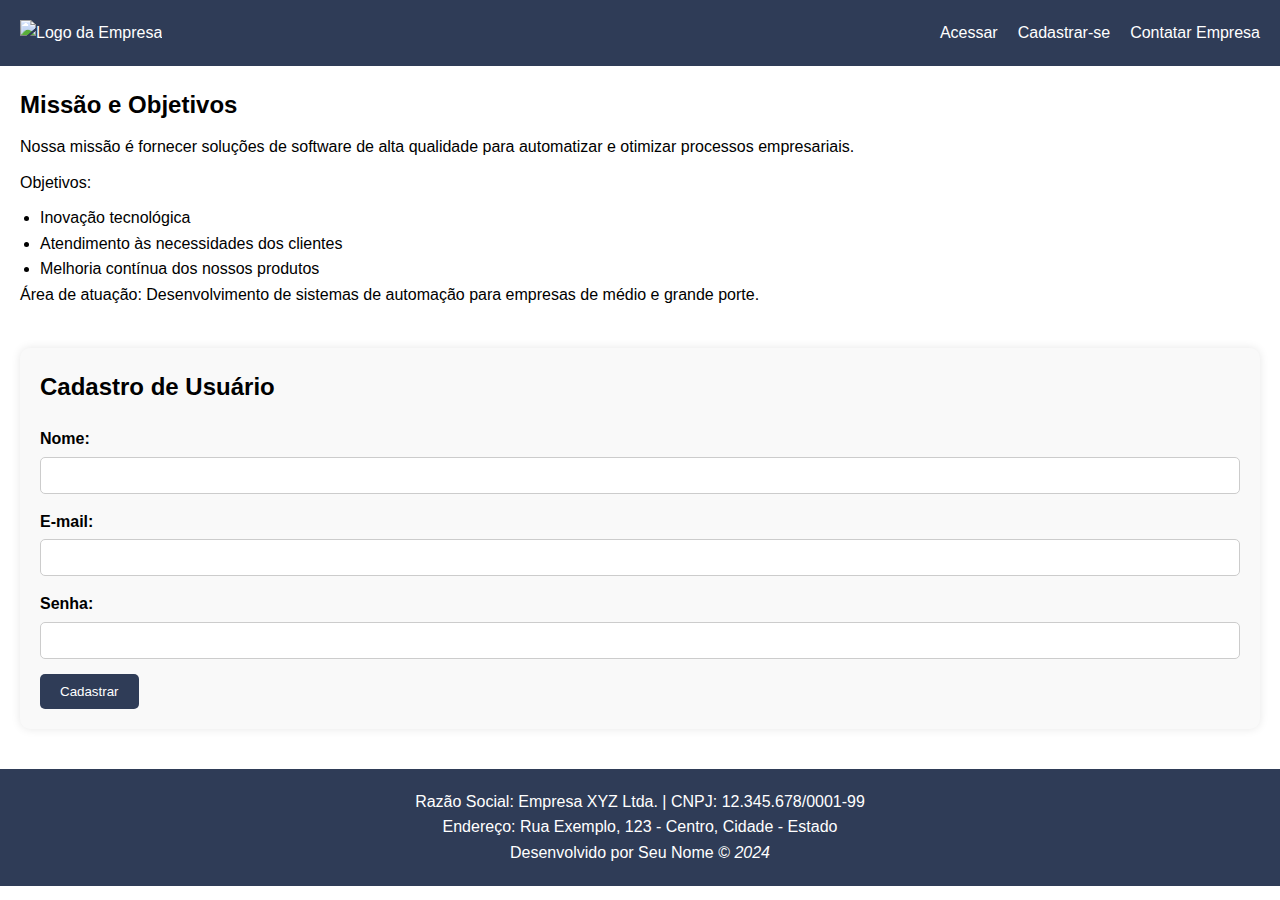
==== projeto_coppam/index.html @ 76184c64 "teste" ====
<!DOCTYPE html>
<html lang="pt-br">
<head>
    <meta charset="UTF-8">
    <meta name="viewport" content="width=device-width, initial-scale=1.0">
    <title>Software Example</title>
    <link rel="stylesheet" href="css/styles.css">
</head>
<body>

    <!-- Cabeçalho -->
    <header>
        <figure>
            <img src="img/logo.png" alt="Logo da Empresa">
        </figure>
        <nav>
            <ul>
                <li><a href="#">Acessar</a></li>
                <li><a href="#">Cadastrar-se</a></li>
                <li><a href="#">Contatar Empresa</a></li>
            </ul>
        </nav>
    </header>

    <!-- Seção Principal -->
    <main>
        <section class="about">
            <h1>Missão e Objetivos</h1>
            <p>Nossa missão é fornecer soluções de software de alta qualidade para automatizar e otimizar processos empresariais.</p>
            <p>Objetivos:</p>
            <ul>
                <li>Inovação tecnológica</li>
                <li>Atendimento às necessidades dos clientes</li>
                <li>Melhoria contínua dos nossos produtos</li>
            </ul>
            <p>Área de atuação: Desenvolvimento de sistemas de automação para empresas de médio e grande porte.</p>
        </section>

        <!-- Formulário de Cadastro -->
        <section class="register">
            <h2>Cadastro de Usuário</h2>
            <form action="php/cadastro.php" method="POST">
                <label for="nome">Nome:</label>
                <input type="text" id="nome" name="nome" required>

                <label for="email">E-mail:</label>
                <input type="email" id="email" name="email" required>

                <label for="senha">Senha:</label>
                <input type="password" id="senha" name="senha" required>

                <button type="submit">Cadastrar</button>
            </form>
        </section>
    </main>

    <!-- Rodapé -->
    <footer>
        <p>Razão Social: Empresa XYZ Ltda. | CNPJ: 12.345.678/0001-99</p>
        <p>Endereço: Rua Exemplo, 123 - Centro, Cidade - Estado</p>
        <p>Desenvolvido por <a href="https://github.com/seudesenvolvedor" target="_blank">Seu Nome</a> &copy; <time datetime="2024">2024</time></p>
    </footer>

</body>
</html>
---- projeto_coppam/css/styles.css ----
* {
    margin: 0;
    padding: 0;
    box-sizing: border-box;
}

body {
    font-family: Arial, sans-serif;
    line-height: 1.6;
}

header {
    background-color: #2F3C57;
    padding: 20px;
    color: white;
    display: flex;
    justify-content: space-between;
    align-items: center;
}

header figure {
    margin: 0;
}

header img {
    width: 150px;
}

nav ul {
    list-style: none;
    display: flex;
}

nav ul li {
    margin-left: 20px;
}

nav ul li a {
    color: white;
    text-decoration: none;
    font-size: 16px;
}

main {
    padding: 20px;
}

.about {
    margin-bottom: 40px;
}

.about h1 {
    font-size: 24px;
    margin-bottom: 10px;
}

.about p {
    margin-bottom: 10px;
}

.about ul {
    list-style: disc;
    margin-left: 20px;
}

.register {
    background-color: #f9f9f9;
    padding: 20px;
    border-radius: 10px;
    box-shadow: 0 0 10px rgba(0,0,0,0.1);
}

.register h2 {
    margin-bottom: 20px;
}

.register label {
    display: block;
    margin-bottom: 5px;
    font-weight: bold;
}

.register input {
    width: 100%;
    padding: 10px;
    margin-bottom: 15px;
    border: 1px solid #ccc;
    border-radius: 5px;
}

.register button {
    padding: 10px 20px;
    background-color: #2F3C57;
    color: white;
    border: none;
    border-radius: 5px;
    cursor: pointer;
}

.register button:hover {
    background-color: #4F5A78;
}

footer {
    background-color: #2F3C57;
    color: white;
    padding: 20px;
    text-align: center;
    margin-top: 20px;
}

footer a {
    color: white;
    text-decoration: none;
}

footer a:hover {
    text-decoration: underline;
}

footer time {
    font-style: italic;
}
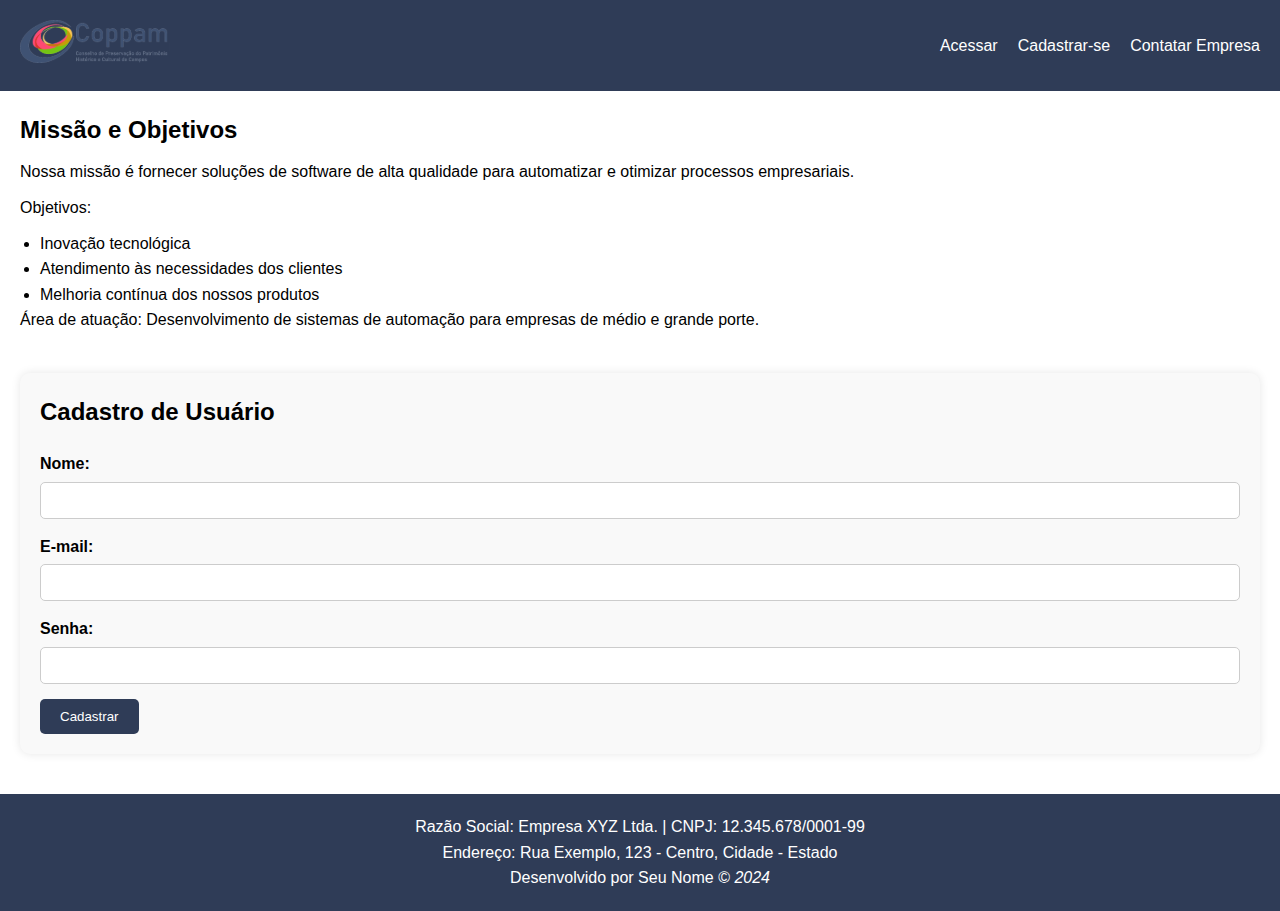
==== commit 8eed15be: "fix ..." ====
--- a/projeto_coppam/index.html
+++ b/projeto_coppam/index.html
@@ -3,7 +3,7 @@
 <head>
     <meta charset="UTF-8">
     <meta name="viewport" content="width=device-width, initial-scale=1.0">
-    <title>Software Example</title>
+    <title>Coppam</title>
     <link rel="stylesheet" href="css/styles.css">
 </head>
 <body>
@@ -11,7 +11,7 @@
     <!-- Cabeçalho -->
     <header>
         <figure>
-            <img src="img/logo.png" alt="Logo da Empresa">
+            <img src="img/Logo Coppam.svg" alt="Logo da Empresa">
         </figure>
         <nav>
             <ul>
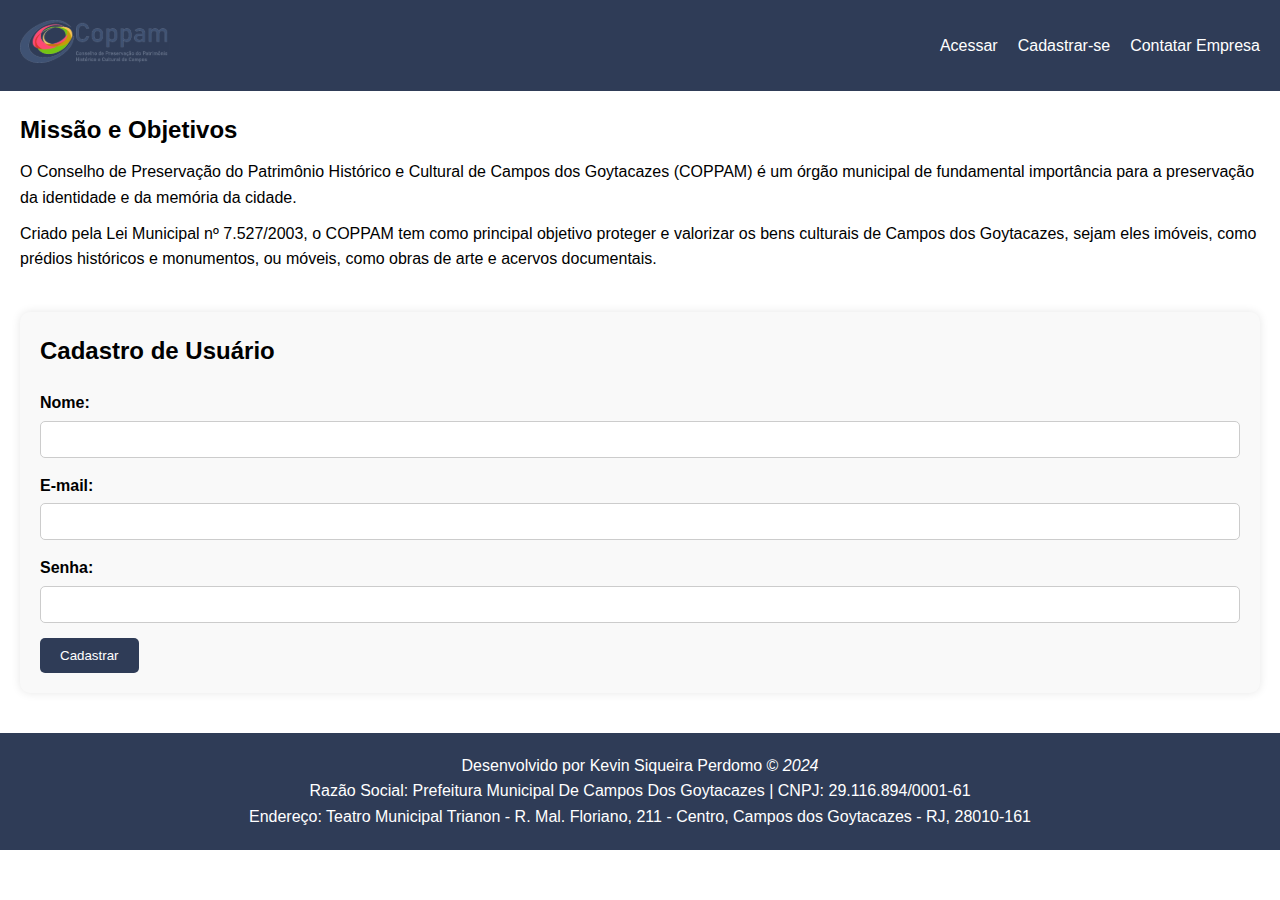
==== commit c045334a: "começando o front end ..." ====
--- a/projeto_coppam/index.html
+++ b/projeto_coppam/index.html
@@ -25,15 +25,17 @@
     <!-- Seção Principal -->
     <main>
         <section class="about">
+            
             <h1>Missão e Objetivos</h1>
-            <p>Nossa missão é fornecer soluções de software de alta qualidade para automatizar e otimizar processos empresariais.</p>
-            <p>Objetivos:</p>
-            <ul>
-                <li>Inovação tecnológica</li>
-                <li>Atendimento às necessidades dos clientes</li>
-                <li>Melhoria contínua dos nossos produtos</li>
-            </ul>
-            <p>Área de atuação: Desenvolvimento de sistemas de automação para empresas de médio e grande porte.</p>
+
+            <p>
+                O Conselho de Preservação do Patrimônio Histórico e Cultural de Campos dos Goytacazes (COPPAM) é um órgão municipal de fundamental importância para a preservação da identidade e da memória da cidade.
+            </P>
+                
+            <P>
+                Criado pela Lei Municipal nº 7.527/2003, o COPPAM tem como principal objetivo proteger e valorizar os bens culturais de Campos dos Goytacazes, sejam eles imóveis, como prédios históricos e monumentos, ou móveis, como obras de arte e acervos documentais.
+            </p>
+           
         </section>
 
         <!-- Formulário de Cadastro -->
@@ -56,9 +58,9 @@
 
     <!-- Rodapé -->
     <footer>
-        <p>Razão Social: Empresa XYZ Ltda. | CNPJ: 12.345.678/0001-99</p>
-        <p>Endereço: Rua Exemplo, 123 - Centro, Cidade - Estado</p>
-        <p>Desenvolvido por <a href="https://github.com/seudesenvolvedor" target="_blank">Seu Nome</a> &copy; <time datetime="2024">2024</time></p>
+        <p>Desenvolvido por <a href="https://github.com/Kevin-Perdomo/PHP_DOCKER" target="_blank">Kevin Siqueira Perdomo</a> &copy; <time datetime="2024">2024</time></p>
+        <p>Razão Social: Prefeitura Municipal De Campos Dos Goytacazes | CNPJ: 29.116.894/0001-61</p>
+        <p>Endereço: Teatro Municipal Trianon - R. Mal. Floriano, 211 - Centro, Campos dos Goytacazes - RJ, 28010-161</p>
     </footer>
 
 </body>
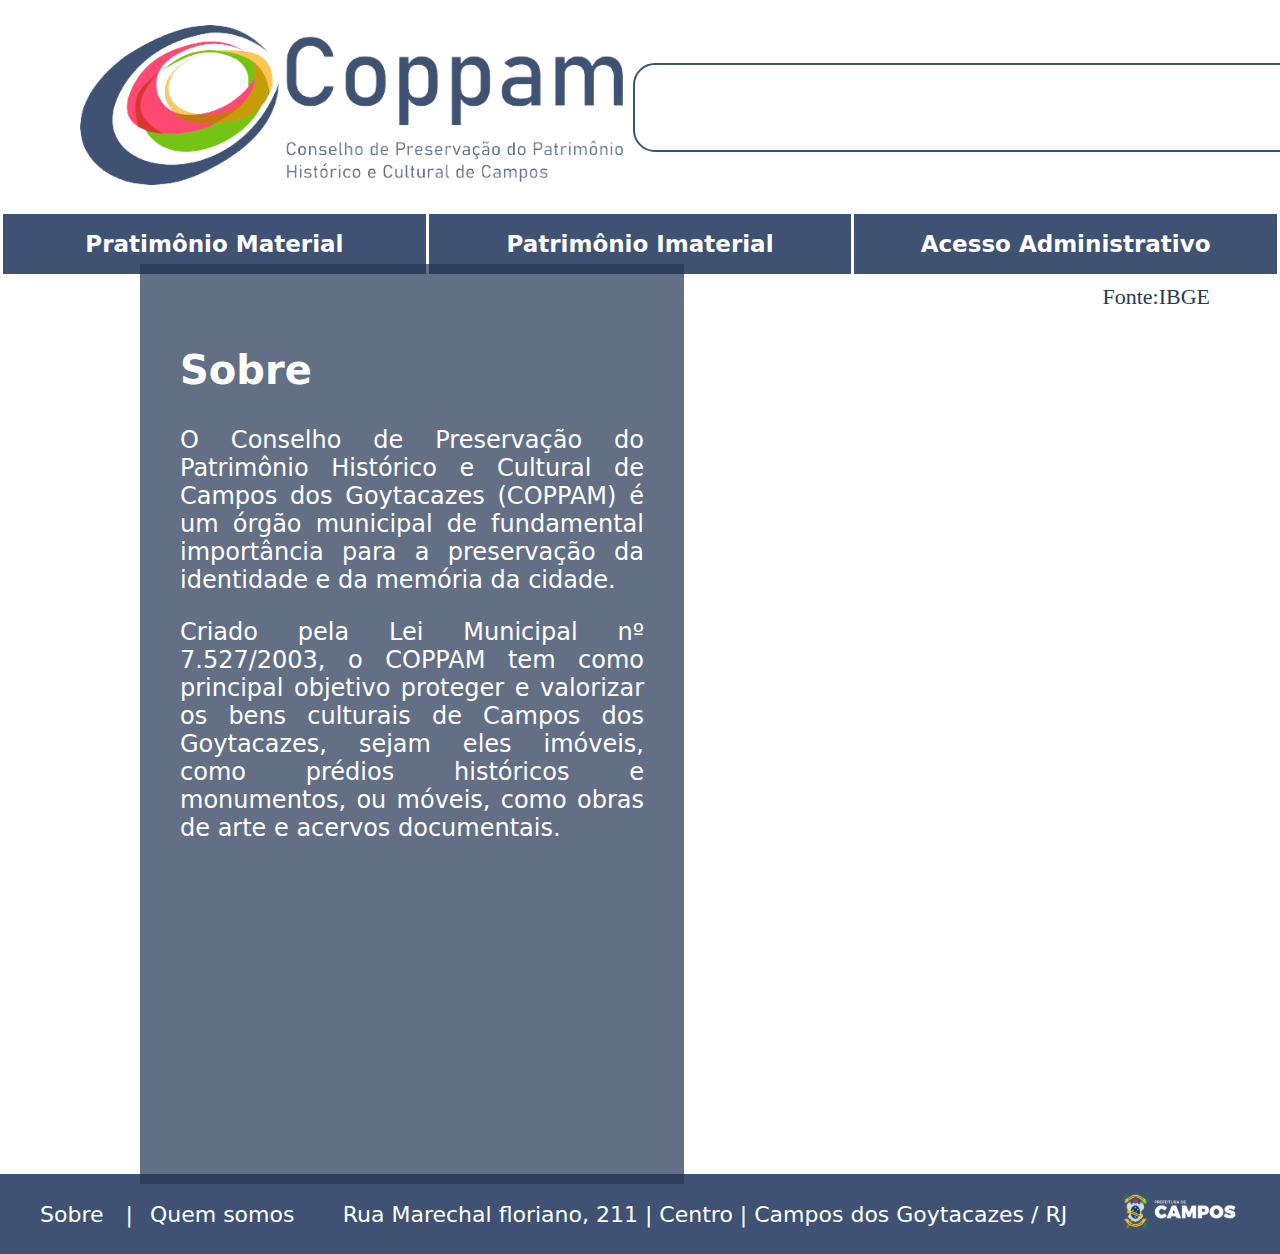
==== commit f2d7c179: "front end sem cadastro" ====
--- a/projeto_coppam/index.html
+++ b/projeto_coppam/index.html
@@ -1,67 +1,73 @@
 <!DOCTYPE html>
-<html lang="pt-br">
+<html>
 <head>
-    <meta charset="UTF-8">
-    <meta name="viewport" content="width=device-width, initial-scale=1.0">
+    <meta charset='utf-8'>
+    <meta http-equiv='X-UA-Compatible' content='IE=edge'>
     <title>Coppam</title>
-    <link rel="stylesheet" href="css/styles.css">
+    <meta name='viewport' content='width=device-width, initial-scale=1'>
+
+    <!-- Estilos -->
+    <link rel='stylesheet' type='text/css' media='screen' href='css/styles.css'>
+
+    <!-- Icones -->
+    <link rel="stylesheet" href="https://cdnjs.cloudflare.com/ajax/libs/font-awesome/6.6.0/css/all.min.css" integrity="sha512-Kc323vGBEqzTmouAECnVceyQqyqdsSiqLQISBL29aUW4U/M7pSPA/gEUZQqv1cwx4OnYxTxve5UMg5GT6L4JJg==" crossorigin="anonymous" referrerpolicy="no-referrer" />
+
+    <!-- Fontes -->
 </head>
 <body>
-
-    <!-- Cabeçalho -->
+    
     <header>
-        <figure>
-            <img src="img/Logo Coppam.svg" alt="Logo da Empresa">
-        </figure>
-        <nav>
+        <div class="header-principal">
+            <div class="header-wrapper">
+                <img src="img/Logo Coppam.svg" alt="Logo Coppam">
+            </div>
+            <div class="header-search">
+                <div class="searchbar">
+                    <i class="fa-solid fa-magnifying-glass"></i>
+                    <input type="text" class="serchbar-input">
+                    <i class="fa-solid fa-xmark"></i>
+                </div>
+            </div>
+        </div>
+        <nav class="navigation">
             <ul>
-                <li><a href="#">Acessar</a></li>
-                <li><a href="#">Cadastrar-se</a></li>
-                <li><a href="#">Contatar Empresa</a></li>
+                <li class="header-nav-item">Pratimônio Material</li>
+                <li class="header-nav-item">Patrimônio Imaterial</li>
+                <li class="header-nav-item">Acesso Administrativo</li>
             </ul>
         </nav>
     </header>
 
-    <!-- Seção Principal -->
     <main>
-        <section class="about">
-            
-            <h1>Missão e Objetivos</h1>
-
-            <p>
-                O Conselho de Preservação do Patrimônio Histórico e Cultural de Campos dos Goytacazes (COPPAM) é um órgão municipal de fundamental importância para a preservação da identidade e da memória da cidade.
-            </P>
-                
-            <P>
-                Criado pela Lei Municipal nº 7.527/2003, o COPPAM tem como principal objetivo proteger e valorizar os bens culturais de Campos dos Goytacazes, sejam eles imóveis, como prédios históricos e monumentos, ou móveis, como obras de arte e acervos documentais.
-            </p>
-           
-        </section>
-
-        <!-- Formulário de Cadastro -->
-        <section class="register">
-            <h2>Cadastro de Usuário</h2>
-            <form action="php/cadastro.php" method="POST">
-                <label for="nome">Nome:</label>
-                <input type="text" id="nome" name="nome" required>
-
-                <label for="email">E-mail:</label>
-                <input type="email" id="email" name="email" required>
-
-                <label for="senha">Senha:</label>
-                <input type="password" id="senha" name="senha" required>
-
-                <button type="submit">Cadastrar</button>
-            </form>
-        </section>
+        <div class="sobre">
+            <div class="sobre-title">
+                <h2>Sobre</h2>
+            </div>
+            <div class="sobre-text">
+                <p>O Conselho de Preservação do Patrimônio Histórico e Cultural de Campos dos Goytacazes (COPPAM) é um órgão municipal de fundamental importância para a preservação da identidade e da memória da cidade.</p>
+                <p>Criado pela Lei Municipal nº 7.527/2003, o COPPAM tem como principal objetivo proteger e valorizar os bens culturais de Campos dos Goytacazes, sejam eles imóveis, como prédios históricos e monumentos, ou móveis, como obras de arte e acervos documentais.</p>
+            </div>
+        </div>
+        <div class="fonte">
+            <span>Fonte:IBGE</span>
+        </div>
     </main>
 
-    <!-- Rodapé -->
     <footer>
-        <p>Desenvolvido por <a href="https://github.com/Kevin-Perdomo/PHP_DOCKER" target="_blank">Kevin Siqueira Perdomo</a> &copy; <time datetime="2024">2024</time></p>
-        <p>Razão Social: Prefeitura Municipal De Campos Dos Goytacazes | CNPJ: 29.116.894/0001-61</p>
-        <p>Endereço: Teatro Municipal Trianon - R. Mal. Floriano, 211 - Centro, Campos dos Goytacazes - RJ, 28010-161</p>
+        <div class="links">
+            <p> <a style="margin-right: 15px;" href="#">Sobre</a> | <a style="margin-left: 10px;" href="#">Quem somos</a> </p>
+        </div>
+        <div class="infos">
+            <p>Rua Marechal floriano, 211 | Centro | Campos dos Goytacazes / RJ</p>
+        </div>
+        <div class="logo-gov">
+            <img src="img/Logo Prefeitura.svg" alt="Logo do governo do rio de janeiro">
+        </div>
     </footer>
 
+
+
+
+    <script src='main.js'></script>
 </body>
-</html>
+</html>--- a/projeto_coppam/css/styles.css
+++ b/projeto_coppam/css/styles.css
@@ -1,123 +1,186 @@
-* {
+html,
+body {
     margin: 0;
     padding: 0;
-    box-sizing: border-box;
+    background-color: white;
 }
 
-body {
-    font-family: Arial, sans-serif;
-    line-height: 1.6;
+/* Header Principal */
+.header-principal {
+    padding: 25px 80px;
+    display: flex;
+    align-items: center;
+    justify-content: space-between;
+}
+.header-wrapper img {
+    height: 160px;
 }
 
-header {
-    background-color: #2F3C57;
+.searchbar {
+    width: 750px;
+    height: 45px;
+    border: 2px solid #3f5273;
+    border-radius: 22px;
+    display: flex;
+    align-items: center;
+    justify-content: space-between;
     padding: 20px;
-    color: white;
-    display: flex;
-    justify-content: space-between;
-    align-items: center;
+}
+.searchbar i {
+    font-size: 30px;
+    color: #3f5273;
+    font-weight: 600;
+}
+.searchbar input {
+    height: 100%;
+    width: 90%;
+    outline: none;
+    border: 0;
+    font-size: 22px;
+    color: #3f5273;
 }
 
-header figure {
+/* Header navigation */
+.navigation {
+    width: 100%;
+    height: fit-content;
     margin: 0;
 }
-
-header img {
-    width: 150px;
+.navigation ul {
+    display: flex;
+    align-items: center;
+    justify-content: space-evenly;
+    list-style: none;
+    padding: 0;
+    margin: 0;
+}
+.header-nav-item {
+    width: 33%;
+    height: 60px;
+    background-color: #3f5273;
+    display: flex;
+    align-items: center;
+    justify-content: center;
+    font-size: 23px;
+    font-weight: 600;
+    color: white;
+    font-family: system-ui, -apple-system, BlinkMacSystemFont, 'Segoe UI', Roboto, Oxygen, Ubuntu, Cantarell, 'Open Sans', 'Helvetica Neue', sans-serif;
+}
+.header-nav-item:hover {
+    background-color: #283955;
 }
 
-nav ul {
-    list-style: none;
+/* Main */
+main {
+    height: 100vh;
+    background-image: url("../img/Campos\ antiga\ IBGE.svg");
+    background-size: cover;
     display: flex;
+    align-items: center;
+    justify-content: space-between;
+    margin: 0 60px;
 }
 
-nav ul li {
-    margin-left: 20px;
+.sobre {
+    height: 820px;
+    width: 40%;
+    padding: 50px 40px;
+    background-color: #283955b9;
+    margin-left: 80px;
+    overflow: hidden;
+}
+.sobre h2 {
+    font-size: 40px;
+    color: white;
+    font-family: system-ui, -apple-system, BlinkMacSystemFont, 'Segoe UI', Roboto, Oxygen, Ubuntu, Cantarell, 'Open Sans', 'Helvetica Neue', sans-serif;
+}
+.sobre p {
+    color: white;
+    font-size: 24px;
+    font-weight: 400;
+    font-family: system-ui, -apple-system, BlinkMacSystemFont, 'Segoe UI', Roboto, Oxygen, Ubuntu, Cantarell, 'Open Sans', 'Helvetica Neue', sans-serif;
+    text-align: justify;
+}
+.fonte {
+    width: fit-content;
+    height: 100%;
+    display: flex;
+    align-items: start;
+    justify-content: end;
+}
+.fonte span {
+    font-size: 22px;
+    font-weight: 400;
+    color: #283955;
+    margin: 10px;
 }
 
-nav ul li a {
-    color: white;
-    text-decoration: none;
-    font-size: 16px;
+/* Footer */
+footer {
+    height: 60px;
+    background-color: #3f5273;
+    display: flex;
+    align-items: center;
+    justify-content: space-between;
+    padding: 10px 40px;
 }
 
-main {
-    padding: 20px;
+.links a,
+.links p,
+.infos p {
+    font-family: system-ui, -apple-system, BlinkMacSystemFont, 'Segoe UI', Roboto, Oxygen, Ubuntu, Cantarell, 'Open Sans', 'Helvetica Neue', sans-serif;
+    color: white;
+    font-weight: 400;
+    text-decoration: none;
+    font-size: 22px;
+}
+.links a:hover {
+    color: cyan;
+}
+.logo-gov img {
+    height: 70px;
 }
 
-.about {
-    margin-bottom: 40px;
+/*   Login   */
+.form {
+    width: 60%;
+}
+form {
+    width: 100%;
+    padding: 50px 10px;
+    height: 100%;
 }
 
-.about h1 {
-    font-size: 24px;
-    margin-bottom: 10px;
+.input-group {
+    margin-bottom: 45px;
+}
+.input-group label {
+    font-size: 26px;
+    color: #283955;
+    font-family: system-ui, -apple-system, BlinkMacSystemFont, 'Segoe UI', Roboto, Oxygen, Ubuntu, Cantarell, 'Open Sans', 'Helvetica Neue', sans-serif;
+    font-weight: 600;
+    padding-left: 2px;
+}
+.input-group input {
+    height: 60px;
+    width: 100%;
+    margin-top: 10px;
+    border: 2px solid #283955;
+}
+.form button {
+    padding: 20px 50px;
+    background-color: #283955;
+    font-size: 28px;
+    color: white;
+    font-weight: 600;
+    border: 0;
+    margin-left: 43%;
+    margin-right: 43%;
+    border-radius: 10px;
+}
+.form button:hover {
+    background-color: #394f72;
 }
 
-.about p {
-    margin-bottom: 10px;
-}
 
-.about ul {
-    list-style: disc;
-    margin-left: 20px;
-}
-
-.register {
-    background-color: #f9f9f9;
-    padding: 20px;
-    border-radius: 10px;
-    box-shadow: 0 0 10px rgba(0,0,0,0.1);
-}
-
-.register h2 {
-    margin-bottom: 20px;
-}
-
-.register label {
-    display: block;
-    margin-bottom: 5px;
-    font-weight: bold;
-}
-
-.register input {
-    width: 100%;
-    padding: 10px;
-    margin-bottom: 15px;
-    border: 1px solid #ccc;
-    border-radius: 5px;
-}
-
-.register button {
-    padding: 10px 20px;
-    background-color: #2F3C57;
-    color: white;
-    border: none;
-    border-radius: 5px;
-    cursor: pointer;
-}
-
-.register button:hover {
-    background-color: #4F5A78;
-}
-
-footer {
-    background-color: #2F3C57;
-    color: white;
-    padding: 20px;
-    text-align: center;
-    margin-top: 20px;
-}
-
-footer a {
-    color: white;
-    text-decoration: none;
-}
-
-footer a:hover {
-    text-decoration: underline;
-}
-
-footer time {
-    font-style: italic;
-}
+/*   Login   */
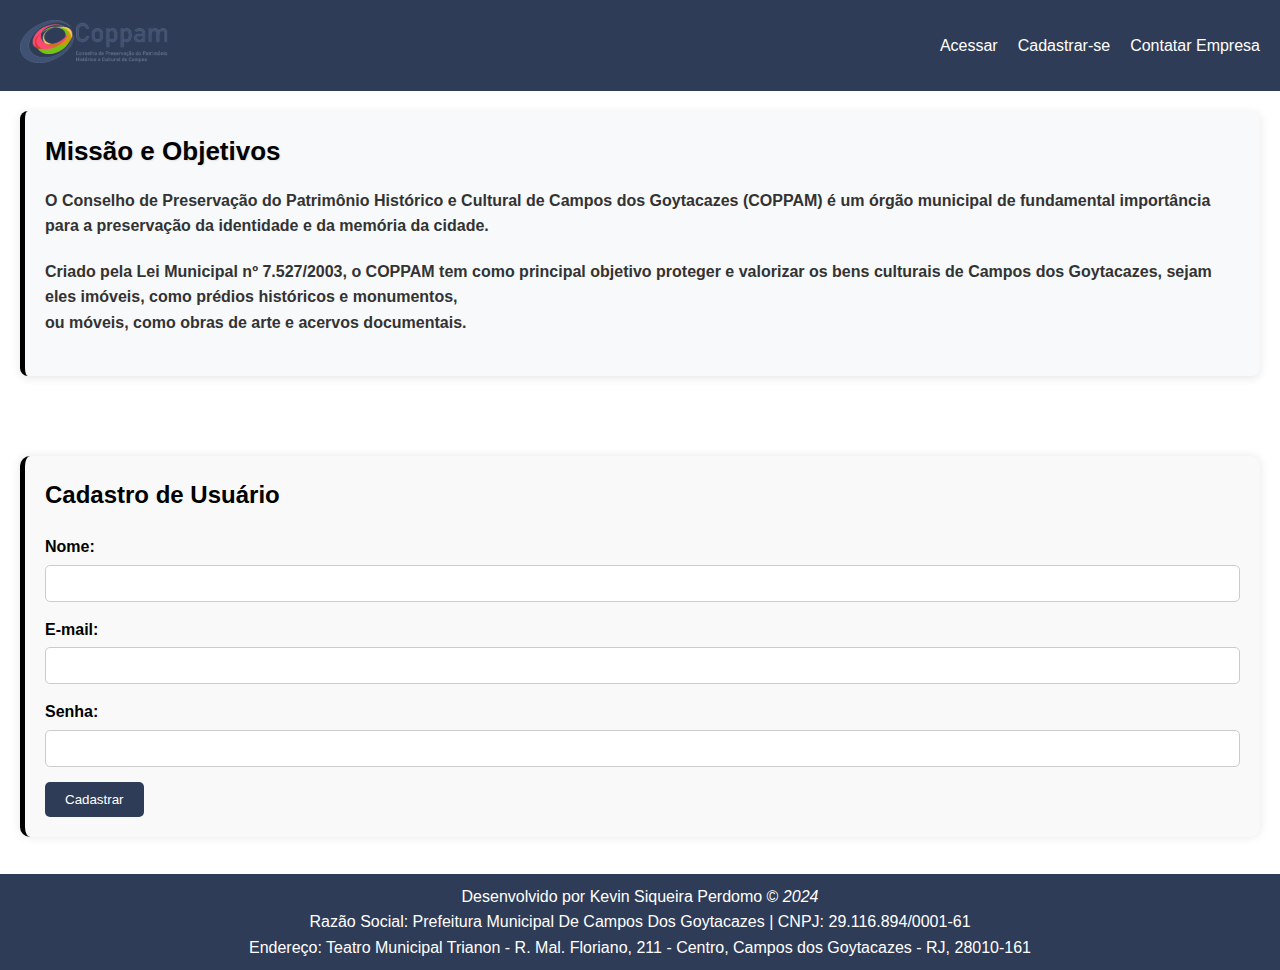
==== commit 8952c0e3: "..." ====
--- a/projeto_coppam/index.html
+++ b/projeto_coppam/index.html
@@ -1,73 +1,67 @@
 <!DOCTYPE html>
-<html>
+<html lang="pt-br">
 <head>
-    <meta charset='utf-8'>
-    <meta http-equiv='X-UA-Compatible' content='IE=edge'>
+    <meta charset="UTF-8">
+    <meta name="viewport" content="width=device-width, initial-scale=1.0">
     <title>Coppam</title>
-    <meta name='viewport' content='width=device-width, initial-scale=1'>
-
-    <!-- Estilos -->
-    <link rel='stylesheet' type='text/css' media='screen' href='css/styles.css'>
-
-    <!-- Icones -->
-    <link rel="stylesheet" href="https://cdnjs.cloudflare.com/ajax/libs/font-awesome/6.6.0/css/all.min.css" integrity="sha512-Kc323vGBEqzTmouAECnVceyQqyqdsSiqLQISBL29aUW4U/M7pSPA/gEUZQqv1cwx4OnYxTxve5UMg5GT6L4JJg==" crossorigin="anonymous" referrerpolicy="no-referrer" />
-
-    <!-- Fontes -->
+    <link rel="stylesheet" href="css/styles.css">
 </head>
 <body>
-    
+
+    <!-- Cabeçalho -->
     <header>
-        <div class="header-principal">
-            <div class="header-wrapper">
-                <img src="img/Logo Coppam.svg" alt="Logo Coppam">
-            </div>
-            <div class="header-search">
-                <div class="searchbar">
-                    <i class="fa-solid fa-magnifying-glass"></i>
-                    <input type="text" class="serchbar-input">
-                    <i class="fa-solid fa-xmark"></i>
-                </div>
-            </div>
-        </div>
-        <nav class="navigation">
+        <figure>
+            <img src="img/Logo Coppam.svg" alt="Logo da Empresa">
+        </figure>
+        <nav>
             <ul>
-                <li class="header-nav-item">Pratimônio Material</li>
-                <li class="header-nav-item">Patrimônio Imaterial</li>
-                <li class="header-nav-item">Acesso Administrativo</li>
+                <li><a href="#">Acessar</a></li>
+                <li><a href="#">Cadastrar-se</a></li>
+                <li><a href="#">Contatar Empresa</a></li>
             </ul>
         </nav>
     </header>
 
+    <!-- Seção Principal -->
     <main>
-        <div class="sobre">
-            <div class="sobre-title">
-                <h2>Sobre</h2>
-            </div>
-            <div class="sobre-text">
-                <p>O Conselho de Preservação do Patrimônio Histórico e Cultural de Campos dos Goytacazes (COPPAM) é um órgão municipal de fundamental importância para a preservação da identidade e da memória da cidade.</p>
-                <p>Criado pela Lei Municipal nº 7.527/2003, o COPPAM tem como principal objetivo proteger e valorizar os bens culturais de Campos dos Goytacazes, sejam eles imóveis, como prédios históricos e monumentos, ou móveis, como obras de arte e acervos documentais.</p>
-            </div>
-        </div>
-        <div class="fonte">
-            <span>Fonte:IBGE</span>
-        </div>
+        <section class="about">
+            
+            <h1>Missão e Objetivos</h1>
+
+            <p>
+                O Conselho de Preservação do Patrimônio Histórico e Cultural de Campos dos Goytacazes (COPPAM) é um órgão municipal de fundamental importância para a preservação da identidade e da memória da cidade.
+            </P>
+                
+            <P>
+                Criado pela Lei Municipal nº 7.527/2003, o COPPAM tem como principal objetivo proteger e valorizar os bens culturais de Campos dos Goytacazes, sejam eles imóveis, como prédios históricos e monumentos,<br> ou móveis, como obras de arte e acervos documentais.
+            </p>
+           
+        </section>
+
+        <!-- Formulário de Cadastro -->
+        <section class="register">
+            <h2>Cadastro de Usuário</h2>
+            <form action="php/cadastro.php" method="POST">
+                <label for="nome">Nome:</label>
+                <input type="text" id="nome" name="nome" required>
+
+                <label for="email">E-mail:</label>
+                <input type="email" id="email" name="email" required>
+
+                <label for="senha">Senha:</label>
+                <input type="password" id="senha" name="senha" required>
+
+                <button type="submit">Cadastrar</button>
+            </form>
+        </section>
     </main>
 
+    <!-- Rodapé -->
     <footer>
-        <div class="links">
-            <p> <a style="margin-right: 15px;" href="#">Sobre</a> | <a style="margin-left: 10px;" href="#">Quem somos</a> </p>
-        </div>
-        <div class="infos">
-            <p>Rua Marechal floriano, 211 | Centro | Campos dos Goytacazes / RJ</p>
-        </div>
-        <div class="logo-gov">
-            <img src="img/Logo Prefeitura.svg" alt="Logo do governo do rio de janeiro">
-        </div>
+        <p>Desenvolvido por <a href="https://github.com/Kevin-Perdomo/PHP_DOCKER" target="_blank">Kevin Siqueira Perdomo</a> &copy; <time datetime="2024">2024</time></p>
+        <p>Razão Social: Prefeitura Municipal De Campos Dos Goytacazes | CNPJ: 29.116.894/0001-61</p>
+        <p>Endereço: Teatro Municipal Trianon - R. Mal. Floriano, 211 - Centro, Campos dos Goytacazes - RJ, 28010-161</p>
     </footer>
 
-
-
-
-    <script src='main.js'></script>
 </body>
-</html>+</html>
--- a/projeto_coppam/css/styles.css
+++ b/projeto_coppam/css/styles.css
@@ -1,186 +1,159 @@
-html,
-body {
+* {
     margin: 0;
     padding: 0;
-    background-color: white;
+    box-sizing: border-box;
 }
 
-/* Header Principal */
-.header-principal {
-    padding: 25px 80px;
-    display: flex;
-    align-items: center;
-    justify-content: space-between;
-}
-.header-wrapper img {
-    height: 160px;
+body {
+    font-family: Arial, sans-serif;
+    line-height: 1.6;
 }
 
-.searchbar {
-    width: 750px;
-    height: 45px;
-    border: 2px solid #3f5273;
-    border-radius: 22px;
+header {
+    background-color: #2F3C57;
+    padding: 20px;
+    color: white;
     display: flex;
+    justify-content: space-between;
     align-items: center;
-    justify-content: space-between;
+}
+
+header figure {
+    margin: 0;
+}
+
+header img {
+    width: 150px;
+}
+
+nav ul {
+    list-style: none;
+    display: flex;
+}
+
+nav ul li {
+    margin-left: 20px;
+}
+
+nav ul li a {
+    color: white;
+    text-decoration: none;
+    font-size: 16px;
+}
+
+main {
     padding: 20px;
 }
-.searchbar i {
-    font-size: 30px;
-    color: #3f5273;
-    font-weight: 600;
-}
-.searchbar input {
-    height: 100%;
-    width: 90%;
-    outline: none;
-    border: 0;
-    font-size: 22px;
-    color: #3f5273;
+
+/* .about {
+    margin-bottom: 40px;
+} 
+
+.about h1 {
+    font-size: 24px;
+    margin-bottom: 10px;
 }
 
-/* Header navigation */
-.navigation {
-    width: 100%;
-    height: fit-content;
-    margin: 0;
-}
-.navigation ul {
-    display: flex;
-    align-items: center;
-    justify-content: space-evenly;
-    list-style: none;
-    padding: 0;
-    margin: 0;
-}
-.header-nav-item {
-    width: 33%;
-    height: 60px;
-    background-color: #3f5273;
-    display: flex;
-    align-items: center;
-    justify-content: center;
-    font-size: 23px;
-    font-weight: 600;
-    color: white;
-    font-family: system-ui, -apple-system, BlinkMacSystemFont, 'Segoe UI', Roboto, Oxygen, Ubuntu, Cantarell, 'Open Sans', 'Helvetica Neue', sans-serif;
-}
-.header-nav-item:hover {
-    background-color: #283955;
+.about p {
+    margin-bottom: 10px;
 }
 
-/* Main */
-main {
-    height: 100vh;
-    background-image: url("../img/Campos\ antiga\ IBGE.svg");
-    background-size: cover;
-    display: flex;
-    align-items: center;
-    justify-content: space-between;
-    margin: 0 60px;
+.about ul {
+    list-style: disc;
+    margin-left: 20px;
+} */
+
+.about {
+    margin-bottom: 40px;
+    padding: 20px; /* Espaçamento interno */
+    background-color: #f8f9fa; /* Cor de fundo clara */
+    border-radius: 8px; /* Bordas arredondadas */
+    box-shadow: 0 2px 10px rgba(0, 0, 0, 0.1); /* Sombra leve */
+    border-left: 5px solid #000000; /* Borda esquerda colorida */
 }
 
-.sobre {
-    height: 820px;
-    width: 40%;
-    padding: 50px 40px;
-    background-color: #283955b9;
-    margin-left: 80px;
-    overflow: hidden;
-}
-.sobre h2 {
-    font-size: 40px;
-    color: white;
-    font-family: system-ui, -apple-system, BlinkMacSystemFont, 'Segoe UI', Roboto, Oxygen, Ubuntu, Cantarell, 'Open Sans', 'Helvetica Neue', sans-serif;
-}
-.sobre p {
-    color: white;
-    font-size: 24px;
-    font-weight: 400;
-    font-family: system-ui, -apple-system, BlinkMacSystemFont, 'Segoe UI', Roboto, Oxygen, Ubuntu, Cantarell, 'Open Sans', 'Helvetica Neue', sans-serif;
-    text-align: justify;
-}
-.fonte {
-    width: fit-content;
-    height: 100%;
-    display: flex;
-    align-items: start;
-    justify-content: end;
-}
-.fonte span {
-    font-size: 22px;
-    font-weight: 400;
-    color: #283955;
-    margin: 10px;
+.about h1 {
+    font-size: 26px; /* Aumenta o tamanho do título */
+    margin-bottom: 15px; /* Margem abaixo do título */
+    color: #000000; /* Cor do título */
+    text-shadow: 1px 1px 2px rgba(0, 0, 0, 0.1); /* Sombra no texto */
 }
 
-/* Footer */
-footer {
-    height: 60px;
-    background-color: #3f5273;
-    display: flex;
-    align-items: center;
-    justify-content: space-between;
-    padding: 10px 40px;
+.about p {
+    margin-bottom: 20px; /* Aumenta a margem abaixo dos parágrafos */
+    line-height: 1.6; /* Melhora o espaçamento entre linhas */
+    color: #333; /* Cor do texto */
+    font-weight: bold;
 }
 
-.links a,
-.links p,
-.infos p {
-    font-family: system-ui, -apple-system, BlinkMacSystemFont, 'Segoe UI', Roboto, Oxygen, Ubuntu, Cantarell, 'Open Sans', 'Helvetica Neue', sans-serif;
-    color: white;
-    font-weight: 400;
-    text-decoration: none;
-    font-size: 22px;
-}
-.links a:hover {
-    color: cyan;
-}
-.logo-gov img {
-    height: 70px;
+.about ul {
+    list-style: disc;
+    margin-left: 20px;
+    padding-left: 10px; /* Espaçamento interno para a lista */
 }
 
-/*   Login   */
-.form {
-    width: 60%;
-}
-form {
-    width: 100%;
-    padding: 50px 10px;
-    height: 100%;
+.about ul li {
+    margin-bottom: 5px; /* Espaçamento entre os itens da lista */
+    color: #555; /* Cor dos itens da lista */
 }
 
-.input-group {
-    margin-bottom: 45px;
-}
-.input-group label {
-    font-size: 26px;
-    color: #283955;
-    font-family: system-ui, -apple-system, BlinkMacSystemFont, 'Segoe UI', Roboto, Oxygen, Ubuntu, Cantarell, 'Open Sans', 'Helvetica Neue', sans-serif;
-    font-weight: 600;
-    padding-left: 2px;
-}
-.input-group input {
-    height: 60px;
-    width: 100%;
-    margin-top: 10px;
-    border: 2px solid #283955;
-}
-.form button {
-    padding: 20px 50px;
-    background-color: #283955;
-    font-size: 28px;
-    color: white;
-    font-weight: 600;
-    border: 0;
-    margin-left: 43%;
-    margin-right: 43%;
+.register {
+    background-color: #f9f9f9;
+    padding: 20px;
+    margin-top: 80px;
     border-radius: 10px;
-}
-.form button:hover {
-    background-color: #394f72;
+    border-left: 5px solid #000000; /* Borda esquerda colorida */
+    box-shadow: 0 0 10px rgba(0,0,0,0.1);
 }
 
+.register h2 {
+    margin-bottom: 20px;
+}
 
-/*   Login   */
+.register label {
+    display: block;
+    margin-bottom: 5px;
+    font-weight: bold;
+}
+
+.register input {
+    width: 100%;
+    padding: 10px;
+    margin-bottom: 15px;
+    border: 1px solid #ccc;
+    border-radius: 5px;
+}
+
+.register button {
+    padding: 10px 20px;
+    background-color: #2F3C57;
+    color: white;
+    border: none;
+    border-radius: 5px;
+    cursor: pointer;
+}
+
+.register button:hover {
+    background-color: #4F5A78;
+}
+
+footer {
+    background-color: #2F3C57;
+    color: white;
+    padding: 10px;
+    text-align: center;
+    margin-top: 17px;
+}
+
+footer a {
+    color: white;
+    text-decoration: none;
+}
+
+footer a:hover {
+    text-decoration: underline;
+}
+
+footer time {
+    font-style: italic;
+}
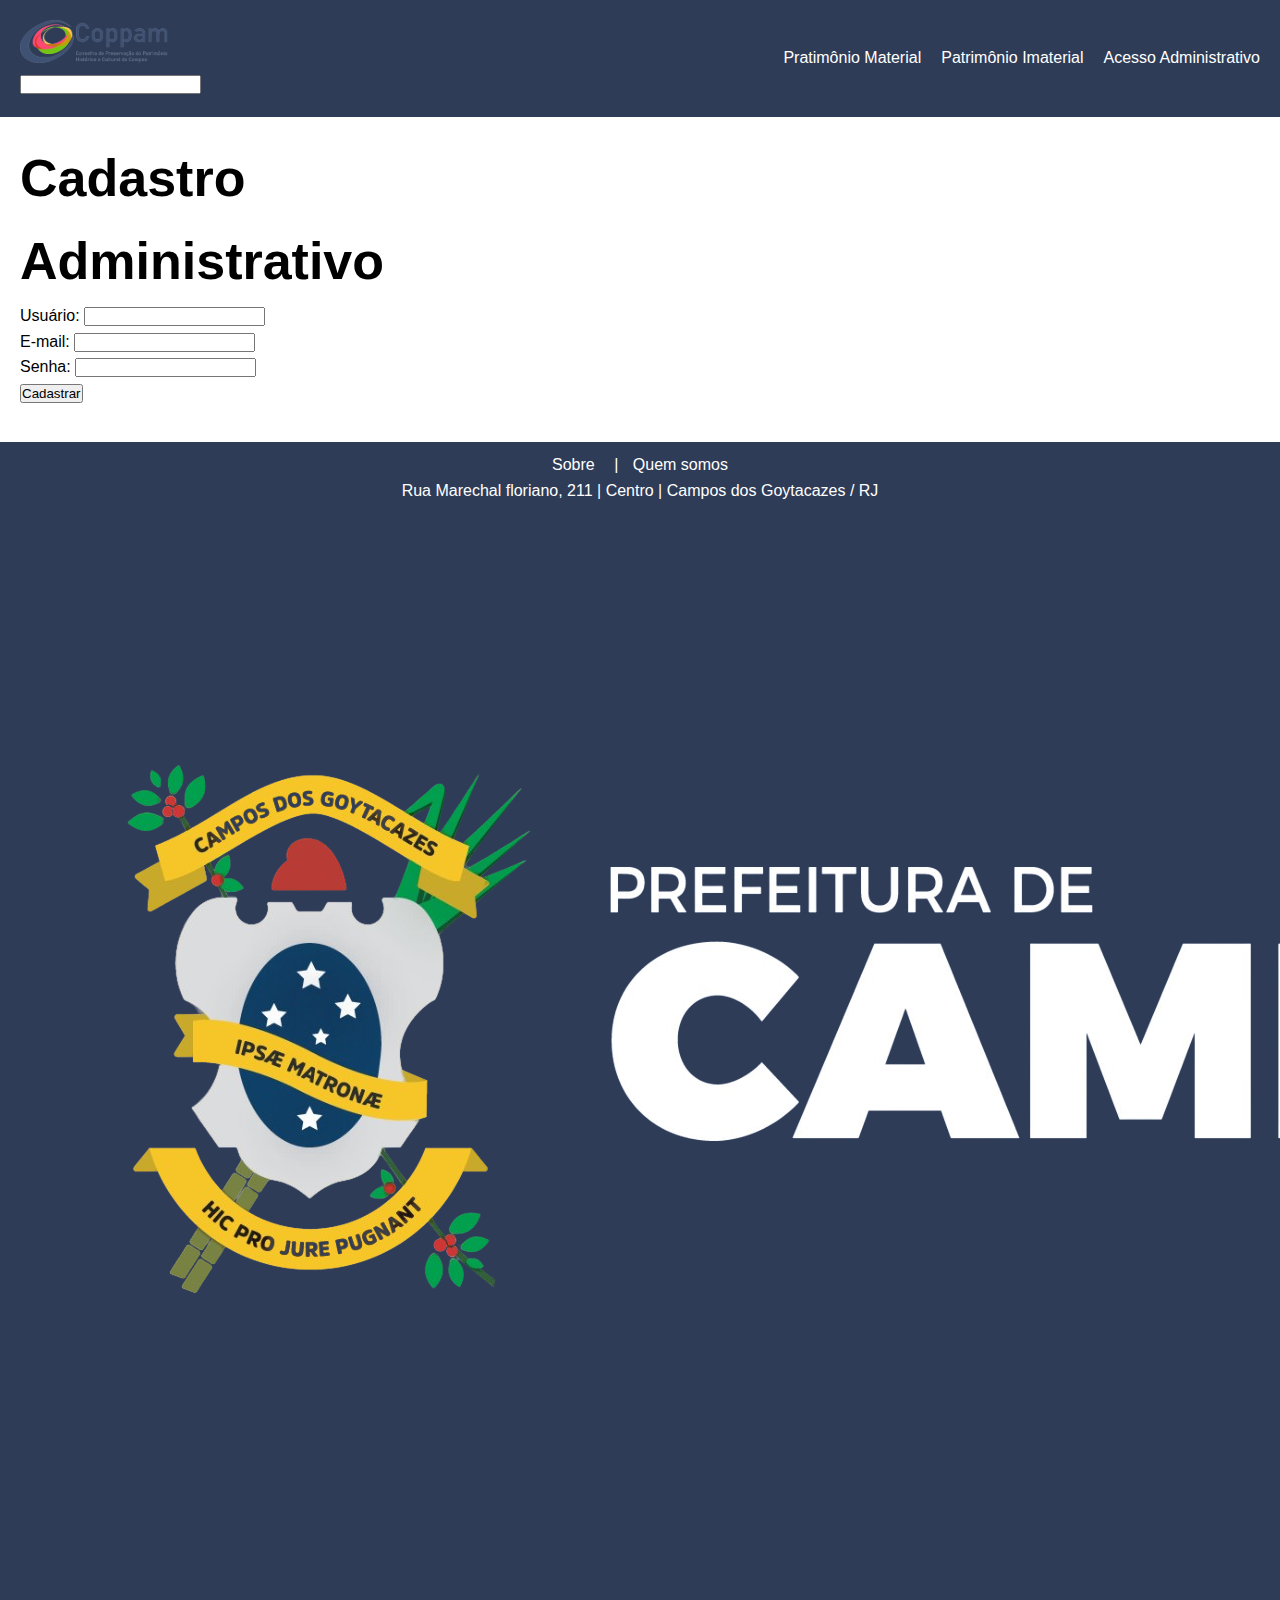
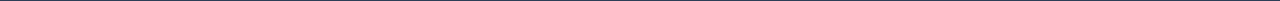
==== commit 761f2d3b: "Version 1.0.0" ====
--- a/projeto_coppam/index.html
+++ b/projeto_coppam/index.html
@@ -1,67 +1,83 @@
 <!DOCTYPE html>
-<html lang="pt-br">
+<html>
 <head>
-    <meta charset="UTF-8">
-    <meta name="viewport" content="width=device-width, initial-scale=1.0">
+    <meta charset='utf-8'>
+    <meta http-equiv='X-UA-Compatible' content='IE=edge'>
     <title>Coppam</title>
-    <link rel="stylesheet" href="css/styles.css">
+    <meta name='viewport' content='width=device-width, initial-scale=1'>
+
+    <!-- Estilos -->
+    <link rel='stylesheet' type='text/css' media='screen' href='css/styles.css'>
+
+    <!-- Icones -->
+    <link rel="stylesheet" href="https://cdnjs.cloudflare.com/ajax/libs/font-awesome/6.6.0/css/all.min.css" integrity="sha512-Kc323vGBEqzTmouAECnVceyQqyqdsSiqLQISBL29aUW4U/M7pSPA/gEUZQqv1cwx4OnYxTxve5UMg5GT6L4JJg==" crossorigin="anonymous" referrerpolicy="no-referrer" />
+
+    <!-- Fontes -->
 </head>
 <body>
-
-    <!-- Cabeçalho -->
+    
     <header>
-        <figure>
-            <img src="img/Logo Coppam.svg" alt="Logo da Empresa">
-        </figure>
-        <nav>
+        <div class="header-principal">
+            <div class="header-wrapper">
+                <img src="img/Logo Coppam.svg" alt="Logo Coppam">
+            </div>
+            <div class="header-search">
+                <div class="searchbar">
+                    <i class="fa-solid fa-magnifying-glass"></i>
+                    <input type="text" class="serchbar-input">
+                    <i class="fa-solid fa-xmark"></i>
+                </div>
+            </div>
+        </div>
+        <nav class="navigation">
             <ul>
-                <li><a href="#">Acessar</a></li>
-                <li><a href="#">Cadastrar-se</a></li>
-                <li><a href="#">Contatar Empresa</a></li>
+                <li class="header-nav-item">Pratimônio Material</li>
+                <li class="header-nav-item">Patrimônio Imaterial</li>
+                <li class="header-nav-item">Acesso Administrativo</li>
             </ul>
         </nav>
     </header>
 
-    <!-- Seção Principal -->
-    <main>
-        <section class="about">
-            
-            <h1>Missão e Objetivos</h1>
-
-            <p>
-                O Conselho de Preservação do Patrimônio Histórico e Cultural de Campos dos Goytacazes (COPPAM) é um órgão municipal de fundamental importância para a preservação da identidade e da memória da cidade.
-            </P>
-                
-            <P>
-                Criado pela Lei Municipal nº 7.527/2003, o COPPAM tem como principal objetivo proteger e valorizar os bens culturais de Campos dos Goytacazes, sejam eles imóveis, como prédios históricos e monumentos,<br> ou móveis, como obras de arte e acervos documentais.
-            </p>
-           
-        </section>
-
-        <!-- Formulário de Cadastro -->
-        <section class="register">
-            <h2>Cadastro de Usuário</h2>
+    <main style="background-image: none;">
+        <div class="sobre">
+            <div class="sobre-title">
+                <h2 style="font-size: 52px;">Cadastro <br> Administrativo</h2>
+            </div>
+        </div>
+        <div class="form">
             <form action="php/cadastro.php" method="POST">
-                <label for="nome">Nome:</label>
-                <input type="text" id="nome" name="nome" required>
-
-                <label for="email">E-mail:</label>
-                <input type="email" id="email" name="email" required>
-
-                <label for="senha">Senha:</label>
-                <input type="password" id="senha" name="senha" required>
-
+                <div class="input-group">
+                    <label for="user">Usuário:</label>
+                    <input type="text" id="user" name="nome" required>
+                </div>
+                <div class="input-group">
+                    <label for="email">E-mail:</label>
+                    <input type="email" id="email" name="email" required>
+                </div>
+                <div class="input-group">
+                    <label for="password">Senha:</label>
+                    <input type="password" id="password" name="senha" required>
+                </div>
                 <button type="submit">Cadastrar</button>
             </form>
-        </section>
+        </div>
     </main>
 
-    <!-- Rodapé -->
     <footer>
-        <p>Desenvolvido por <a href="https://github.com/Kevin-Perdomo/PHP_DOCKER" target="_blank">Kevin Siqueira Perdomo</a> &copy; <time datetime="2024">2024</time></p>
-        <p>Razão Social: Prefeitura Municipal De Campos Dos Goytacazes | CNPJ: 29.116.894/0001-61</p>
-        <p>Endereço: Teatro Municipal Trianon - R. Mal. Floriano, 211 - Centro, Campos dos Goytacazes - RJ, 28010-161</p>
+        <div class="links">
+            <p> <a style="margin-right: 15px;" href="html/Sobre.html">Sobre</a> | <a style="margin-left: 10px;" href="html/QuemSomos.html">Quem somos</a> </p>
+        </div>
+        <div class="infos">
+            <p>Rua Marechal floriano, 211 | Centro | Campos dos Goytacazes / RJ</p>
+        </div>
+        <div class="logo-gov">
+            <img src="img/Logo Prefeitura.svg" alt="Logo do governo do rio de janeiro">
+        </div>
     </footer>
 
+
+
+
+    <!-- <script src='main.js'></script> -->
 </body>
-</html>
+</html>